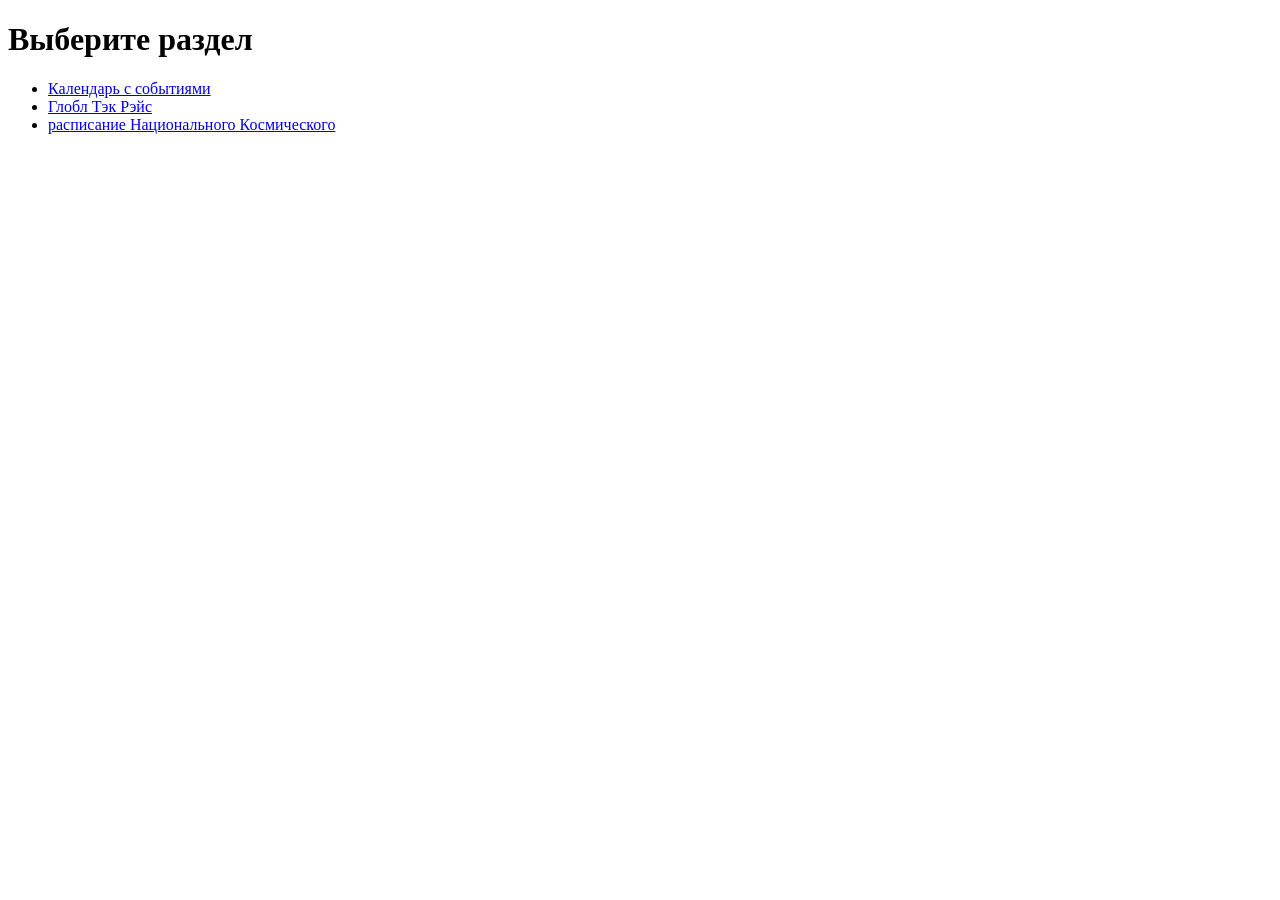
==== index.html @ 37ff6e16 "Rename main.html to index.html" ====
<!DOCTYPE html>
<html>
<head>
    <title>Главная</title>
</head>
<body>
    <h1>Выберите раздел</h1>
    <ul>
        <li><a href="calendar-events.html">Календарь с событиями</a></li>
        <li><a href="racing_manager.html">Глобл Тэк Рэйс</a></li>
        <li><a href="uni_schedule.html">расписание Национального Космического</a></li>
    </ul>
</body>
</html>
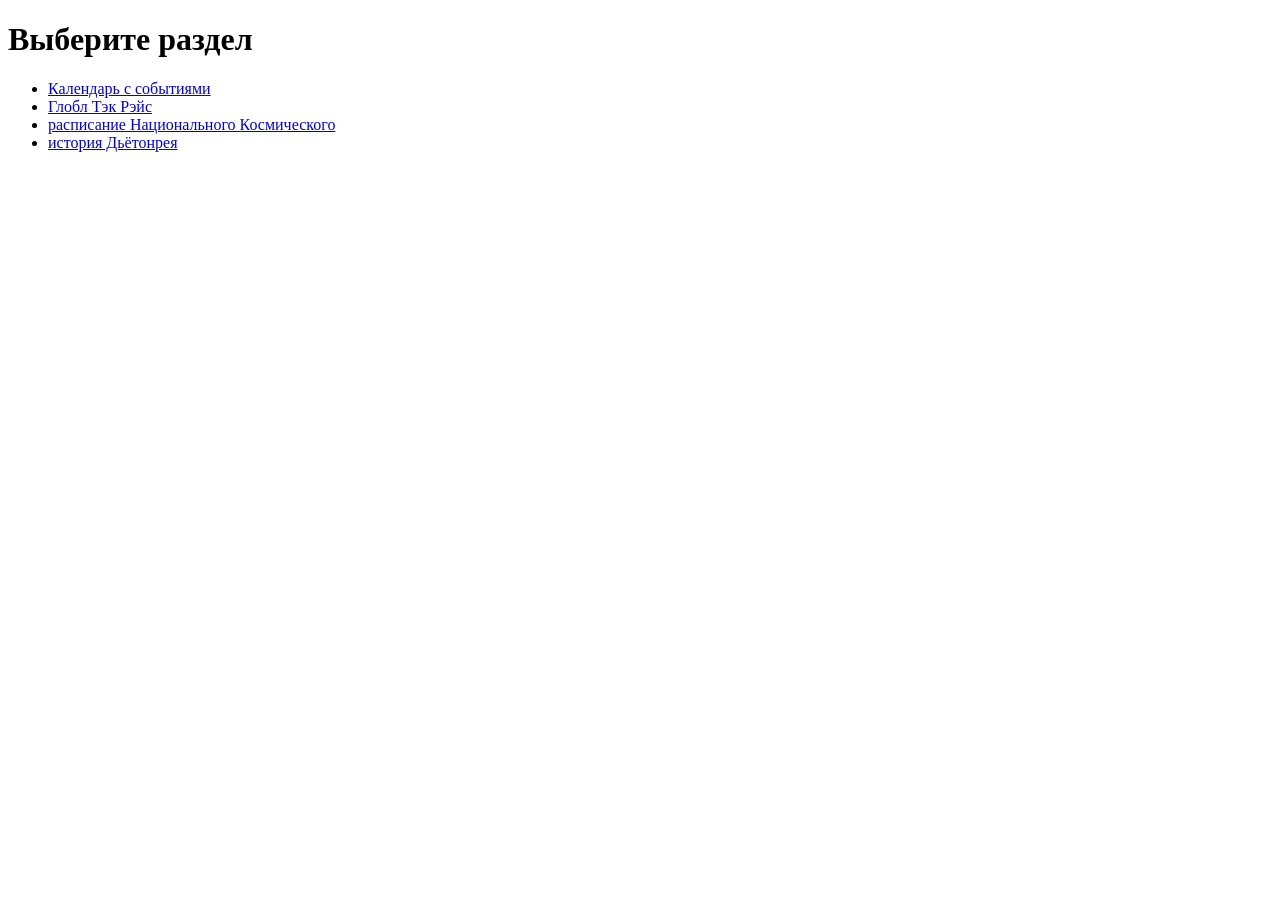
==== commit 93e51e8b: "Update index.html" ====
--- a/index.html
+++ b/index.html
@@ -9,6 +9,7 @@
         <li><a href="calendar-events.html">Календарь с событиями</a></li>
         <li><a href="racing_manager.html">Глобл Тэк Рэйс</a></li>
         <li><a href="uni_schedule.html">расписание Национального Космического</a></li>
+        <li><a href="history.html">история Дьётонрея</a></li>
     </ul>
 </body>
 </html>
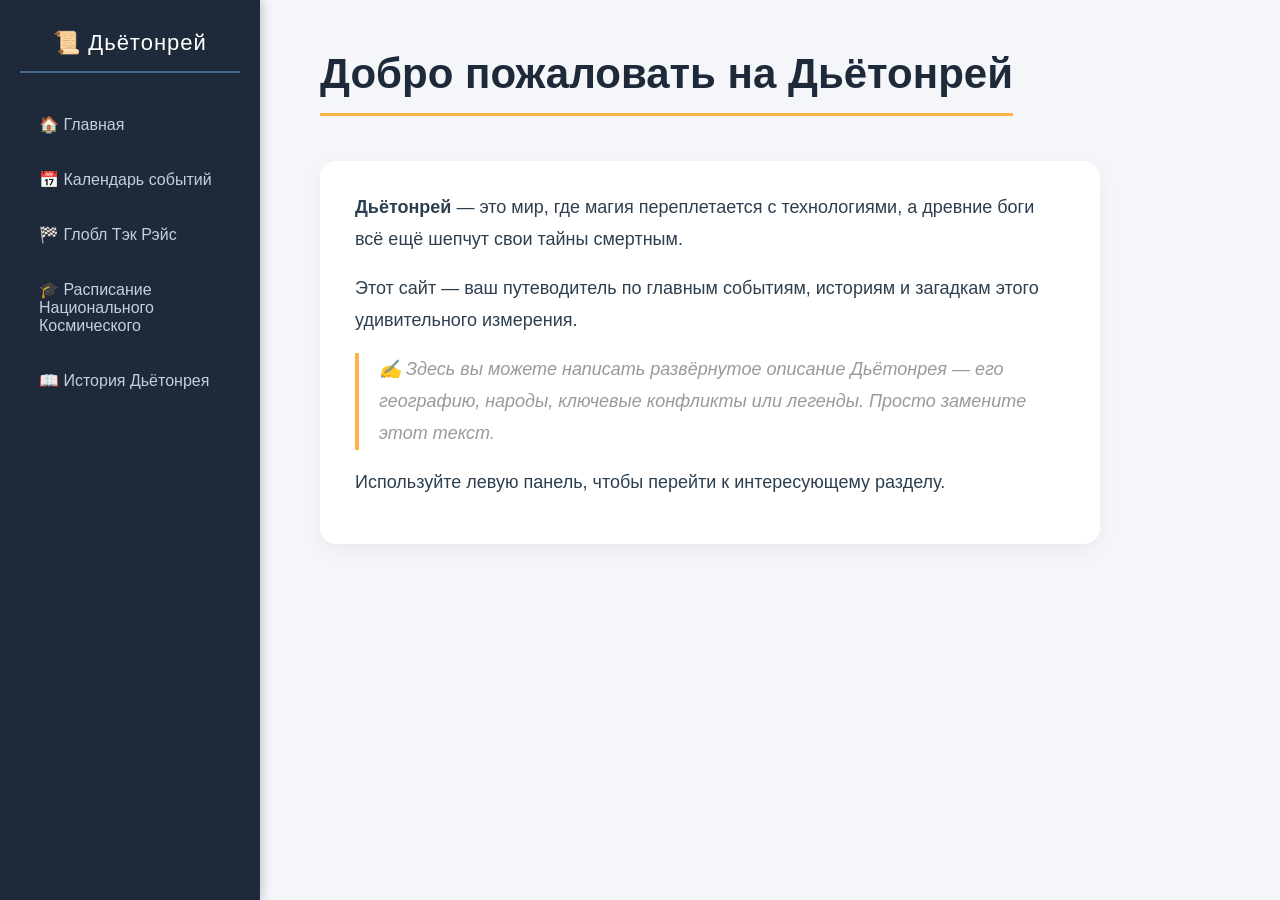
==== commit 5325c993: "Update index.html" ====
--- a/index.html
+++ b/index.html
@@ -1,15 +1,177 @@
 <!DOCTYPE html>
-<html>
+<html lang="ru">
 <head>
-    <title>Главная</title>
+    <meta charset="UTF-8">
+    <meta name="viewport" content="width=device-width, initial-scale=1.0">
+    <title>Дьётонрей — главная</title>
+    <style>
+        /* Общий сброс */
+        * {
+            margin: 0;
+            padding: 0;
+            box-sizing: border-box;
+        }
+
+        body {
+            font-family: 'Segoe UI', Tahoma, Geneva, Verdana, sans-serif;
+            background: #f4f6f9;
+            display: flex;
+            min-height: 100vh;
+        }
+
+        /* Левая колонка — фиксированная */
+        .sidebar {
+            width: 260px;
+            background: #1e2a3a;
+            color: #fff;
+            padding: 30px 20px;
+            position: sticky;
+            top: 0;
+            height: 100vh;
+            overflow-y: auto;
+            box-shadow: 2px 0 10px rgba(0, 0, 0, 0.2);
+            flex-shrink: 0;
+        }
+
+        .sidebar h2 {
+            font-size: 22px;
+            font-weight: 300;
+            letter-spacing: 1px;
+            margin-bottom: 30px;
+            border-bottom: 2px solid #4a6a8a;
+            padding-bottom: 15px;
+            text-align: center;
+        }
+
+        .sidebar ul {
+            list-style: none;
+        }
+
+        .sidebar ul li {
+            margin-bottom: 12px;
+        }
+
+        .sidebar ul li a {
+            display: block;
+            color: #c0d0e0;
+            text-decoration: none;
+            padding: 12px 16px;
+            border-radius: 8px;
+            transition: background 0.3s, color 0.3s, padding-left 0.3s;
+            font-size: 16px;
+            border-left: 3px solid transparent;
+        }
+
+        .sidebar ul li a:hover {
+            background: #2a3f55;
+            color: #fff;
+            padding-left: 24px;
+            border-left-color: #ffb347;
+        }
+
+        /* Основной контент */
+        .main-content {
+            flex: 1;
+            padding: 50px 60px;
+            max-width: 900px;
+        }
+
+        .main-content h1 {
+            font-size: 42px;
+            color: #1e2a3a;
+            margin-bottom: 20px;
+            border-bottom: 3px solid #ffb347;
+            padding-bottom: 15px;
+            display: inline-block;
+        }
+
+        .main-content .welcome-text {
+            font-size: 18px;
+            line-height: 1.8;
+            color: #2d3f4f;
+            background: #fff;
+            padding: 30px 35px;
+            border-radius: 16px;
+            box-shadow: 0 6px 20px rgba(0, 0, 0, 0.05);
+            margin-top: 25px;
+        }
+
+        .main-content .welcome-text p {
+            margin-bottom: 16px;
+        }
+
+        .main-content .welcome-text .placeholder {
+            color: #999;
+            font-style: italic;
+            border-left: 4px solid #ffb347;
+            padding-left: 20px;
+        }
+
+        /* Адаптивность для маленьких экранов */
+        @media (max-width: 768px) {
+            body {
+                flex-direction: column;
+            }
+            .sidebar {
+                width: 100%;
+                height: auto;
+                position: static;
+                padding: 20px;
+            }
+            .sidebar ul {
+                display: flex;
+                flex-wrap: wrap;
+                gap: 8px;
+            }
+            .sidebar ul li {
+                margin: 0;
+                flex: 1 0 auto;
+            }
+            .sidebar ul li a {
+                padding: 10px 14px;
+                font-size: 14px;
+                border-left: none;
+                border-bottom: 2px solid transparent;
+            }
+            .sidebar ul li a:hover {
+                padding-left: 14px;
+                border-bottom-color: #ffb347;
+            }
+            .main-content {
+                padding: 30px 20px;
+            }
+            .main-content h1 {
+                font-size: 32px;
+            }
+        }
+    </style>
 </head>
 <body>
-    <h1>Выберите раздел</h1>
-    <ul>
-        <li><a href="calendar-events.html">Календарь с событиями</a></li>
-        <li><a href="racing_manager.html">Глобл Тэк Рэйс</a></li>
-        <li><a href="uni_schedule.html">расписание Национального Космического</a></li>
-        <li><a href="history.html">история Дьётонрея</a></li>
-    </ul>
+
+    <!-- Левая панель навигации -->
+    <nav class="sidebar">
+        <h2>📜 Дьётонрей</h2>
+        <ul>
+            <li><a href="index.html">🏠 Главная</a></li>
+            <li><a href="calendar-events.html">📅 Календарь событий</a></li>
+            <li><a href="racing_manager.html">🏁 Глобл Тэк Рэйс</a></li>
+            <li><a href="uni_schedule.html">🎓 Расписание Национального Космического</a></li>
+            <li><a href="history.html">📖 История Дьётонрея</a></li>
+        </ul>
+    </nav>
+
+    <!-- Основная часть -->
+    <main class="main-content">
+        <h1>Добро пожаловать на Дьётонрей</h1>
+
+        <div class="welcome-text">
+            <!-- Здесь вы вставите своё описание мира -->
+            <p><strong>Дьётонрей</strong> — это мир, где магия переплетается с технологиями, а древние боги всё ещё шепчут свои тайны смертным.</p>
+            <p>Этот сайт — ваш путеводитель по главным событиям, историям и загадкам этого удивительного измерения.</p>
+            <p class="placeholder">✍️ <em>Здесь вы можете написать развёрнутое описание Дьётонрея — его географию, народы, ключевые конфликты или легенды. Просто замените этот текст.</em></p>
+            <p>Используйте левую панель, чтобы перейти к интересующему разделу.</p>
+        </div>
+    </main>
+
 </body>
 </html>
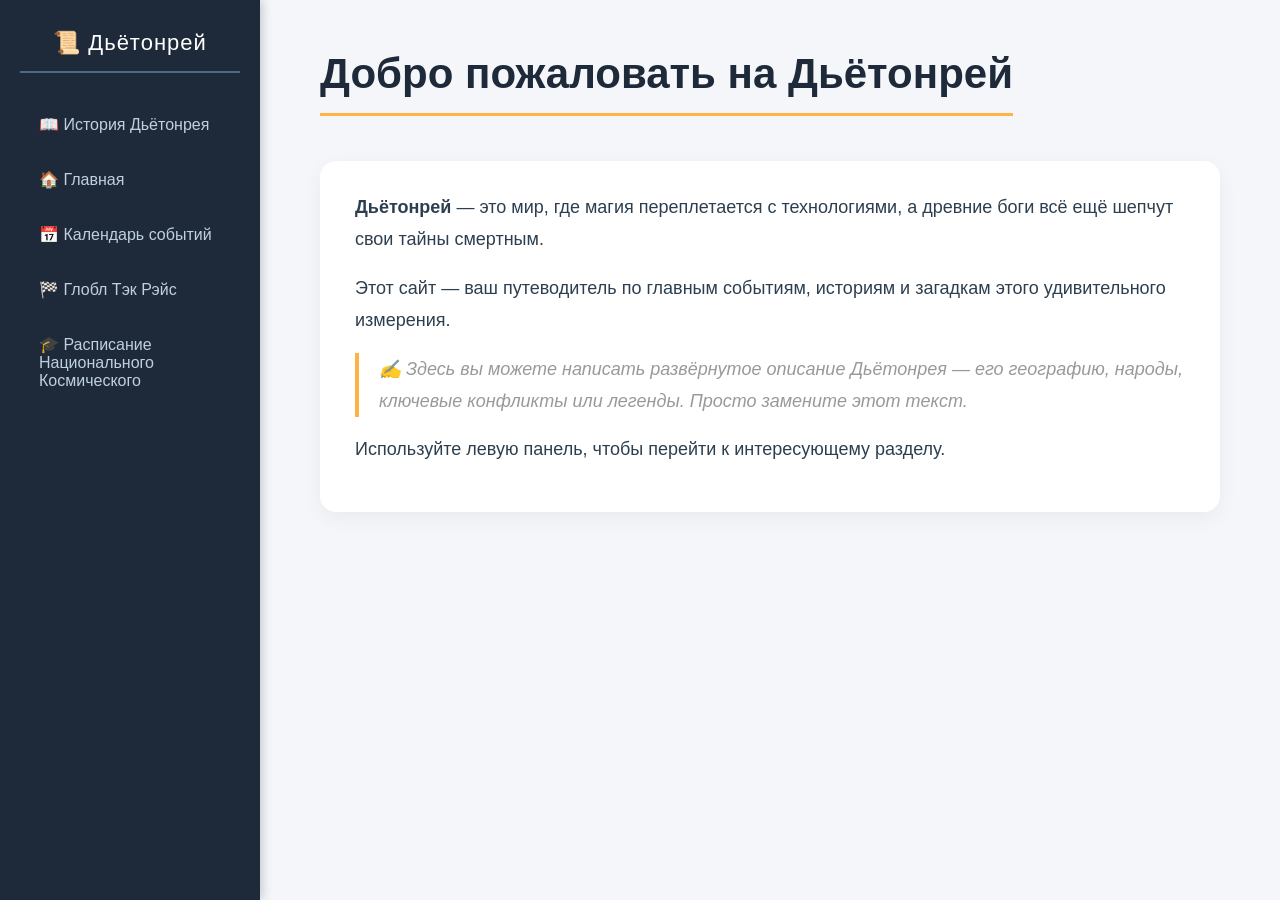
==== commit b77bc27f: "Update index.html" ====
--- a/index.html
+++ b/index.html
@@ -4,147 +4,7 @@
     <meta charset="UTF-8">
     <meta name="viewport" content="width=device-width, initial-scale=1.0">
     <title>Дьётонрей — главная</title>
-    <style>
-        /* Общий сброс */
-        * {
-            margin: 0;
-            padding: 0;
-            box-sizing: border-box;
-        }
-
-        body {
-            font-family: 'Segoe UI', Tahoma, Geneva, Verdana, sans-serif;
-            background: #f4f6f9;
-            display: flex;
-            min-height: 100vh;
-        }
-
-        /* Левая колонка — фиксированная */
-        .sidebar {
-            width: 260px;
-            background: #1e2a3a;
-            color: #fff;
-            padding: 30px 20px;
-            position: sticky;
-            top: 0;
-            height: 100vh;
-            overflow-y: auto;
-            box-shadow: 2px 0 10px rgba(0, 0, 0, 0.2);
-            flex-shrink: 0;
-        }
-
-        .sidebar h2 {
-            font-size: 22px;
-            font-weight: 300;
-            letter-spacing: 1px;
-            margin-bottom: 30px;
-            border-bottom: 2px solid #4a6a8a;
-            padding-bottom: 15px;
-            text-align: center;
-        }
-
-        .sidebar ul {
-            list-style: none;
-        }
-
-        .sidebar ul li {
-            margin-bottom: 12px;
-        }
-
-        .sidebar ul li a {
-            display: block;
-            color: #c0d0e0;
-            text-decoration: none;
-            padding: 12px 16px;
-            border-radius: 8px;
-            transition: background 0.3s, color 0.3s, padding-left 0.3s;
-            font-size: 16px;
-            border-left: 3px solid transparent;
-        }
-
-        .sidebar ul li a:hover {
-            background: #2a3f55;
-            color: #fff;
-            padding-left: 24px;
-            border-left-color: #ffb347;
-        }
-
-        /* Основной контент */
-        .main-content {
-            flex: 1;
-            padding: 50px 60px;
-            max-width: 900px;
-        }
-
-        .main-content h1 {
-            font-size: 42px;
-            color: #1e2a3a;
-            margin-bottom: 20px;
-            border-bottom: 3px solid #ffb347;
-            padding-bottom: 15px;
-            display: inline-block;
-        }
-
-        .main-content .welcome-text {
-            font-size: 18px;
-            line-height: 1.8;
-            color: #2d3f4f;
-            background: #fff;
-            padding: 30px 35px;
-            border-radius: 16px;
-            box-shadow: 0 6px 20px rgba(0, 0, 0, 0.05);
-            margin-top: 25px;
-        }
-
-        .main-content .welcome-text p {
-            margin-bottom: 16px;
-        }
-
-        .main-content .welcome-text .placeholder {
-            color: #999;
-            font-style: italic;
-            border-left: 4px solid #ffb347;
-            padding-left: 20px;
-        }
-
-        /* Адаптивность для маленьких экранов */
-        @media (max-width: 768px) {
-            body {
-                flex-direction: column;
-            }
-            .sidebar {
-                width: 100%;
-                height: auto;
-                position: static;
-                padding: 20px;
-            }
-            .sidebar ul {
-                display: flex;
-                flex-wrap: wrap;
-                gap: 8px;
-            }
-            .sidebar ul li {
-                margin: 0;
-                flex: 1 0 auto;
-            }
-            .sidebar ul li a {
-                padding: 10px 14px;
-                font-size: 14px;
-                border-left: none;
-                border-bottom: 2px solid transparent;
-            }
-            .sidebar ul li a:hover {
-                padding-left: 14px;
-                border-bottom-color: #ffb347;
-            }
-            .main-content {
-                padding: 30px 20px;
-            }
-            .main-content h1 {
-                font-size: 32px;
-            }
-        }
-    </style>
+    <link rel="stylesheet" href="style.css">
 </head>
 <body>
 
@@ -152,11 +12,11 @@
     <nav class="sidebar">
         <h2>📜 Дьётонрей</h2>
         <ul>
+            <li><a href="history.html">📖 История Дьётонрея</a></li>
             <li><a href="index.html">🏠 Главная</a></li>
             <li><a href="calendar-events.html">📅 Календарь событий</a></li>
             <li><a href="racing_manager.html">🏁 Глобл Тэк Рэйс</a></li>
             <li><a href="uni_schedule.html">🎓 Расписание Национального Космического</a></li>
-            <li><a href="history.html">📖 История Дьётонрея</a></li>
         </ul>
     </nav>
 
--- a/style.css
+++ b/style.css
@@ -0,0 +1,139 @@
+ /* Общий сброс */
+        * {
+            margin: 0;
+            padding: 0;
+            box-sizing: border-box;
+        }
+
+        body {
+            font-family: 'Segoe UI', Tahoma, Geneva, Verdana, sans-serif;
+            background: #f4f6f9;
+            display: flex;
+            min-height: 100vh;
+        }
+
+        /* Левая колонка — фиксированная */
+        .sidebar {
+            width: 260px;
+            background: #1e2a3a;
+            color: #fff;
+            padding: 30px 20px;
+            position: sticky;
+            top: 0;
+            height: 100vh;
+            overflow-y: auto;
+            box-shadow: 2px 0 10px rgba(0, 0, 0, 0.2);
+            flex-shrink: 0;
+        }
+
+        .sidebar h2 {
+            font-size: 22px;
+            font-weight: 300;
+            letter-spacing: 1px;
+            margin-bottom: 30px;
+            border-bottom: 2px solid #4a6a8a;
+            padding-bottom: 15px;
+            text-align: center;
+        }
+
+        .sidebar ul {
+            list-style: none;
+        }
+
+        .sidebar ul li {
+            margin-bottom: 12px;
+        }
+
+        .sidebar ul li a {
+            display: block;
+            color: #c0d0e0;
+            text-decoration: none;
+            padding: 12px 16px;
+            border-radius: 8px;
+            transition: background 0.3s, color 0.3s, padding-left 0.3s;
+            font-size: 16px;
+            border-left: 3px solid transparent;
+        }
+
+        .sidebar ul li a:hover {
+            background: #2a3f55;
+            color: #fff;
+            padding-left: 24px;
+            border-left-color: #ffb347;
+        }
+
+        /* Основной контент */
+        .main-content {
+            flex: 1;
+            padding: 50px 60px;
+            max-width: 100%;
+        }
+
+        .main-content h1 {
+            font-size: 42px;
+            color: #1e2a3a;
+            margin-bottom: 20px;
+            border-bottom: 3px solid #ffb347;
+            padding-bottom: 15px;
+            display: inline-block;
+        }
+
+        .main-content .welcome-text {
+            font-size: 18px;
+            line-height: 1.8;
+            color: #2d3f4f;
+            background: #fff;
+            padding: 30px 35px;
+            border-radius: 16px;
+            box-shadow: 0 6px 20px rgba(0, 0, 0, 0.05);
+            margin-top: 25px;
+        }
+
+        .main-content .welcome-text p {
+            margin-bottom: 16px;
+        }
+
+        .main-content .welcome-text .placeholder {
+            color: #999;
+            font-style: italic;
+            border-left: 4px solid #ffb347;
+            padding-left: 20px;
+        }
+
+        /* Адаптивность для маленьких экранов */
+        @media (max-width: 768px) {
+            body {
+                flex-direction: column;
+            }
+            .sidebar {
+                width: 100%;
+                height: auto;
+                position: static;
+                padding: 20px;
+            }
+            .sidebar ul {
+                display: flex;
+                flex-wrap: wrap;
+                gap: 8px;
+            }
+            .sidebar ul li {
+                margin: 0;
+                flex: 1 0 auto;
+            }
+            .sidebar ul li a {
+                padding: 10px 14px;
+                font-size: 14px;
+                border-left: none;
+                border-bottom: 2px solid transparent;
+            }
+            .sidebar ul li a:hover {
+                padding-left: 14px;
+                border-bottom-color: #ffb347;
+            }
+            .main-content {
+                padding: 30px 20px;
+            }
+            .main-content h1 {
+                font-size: 32px;
+            }
+        }
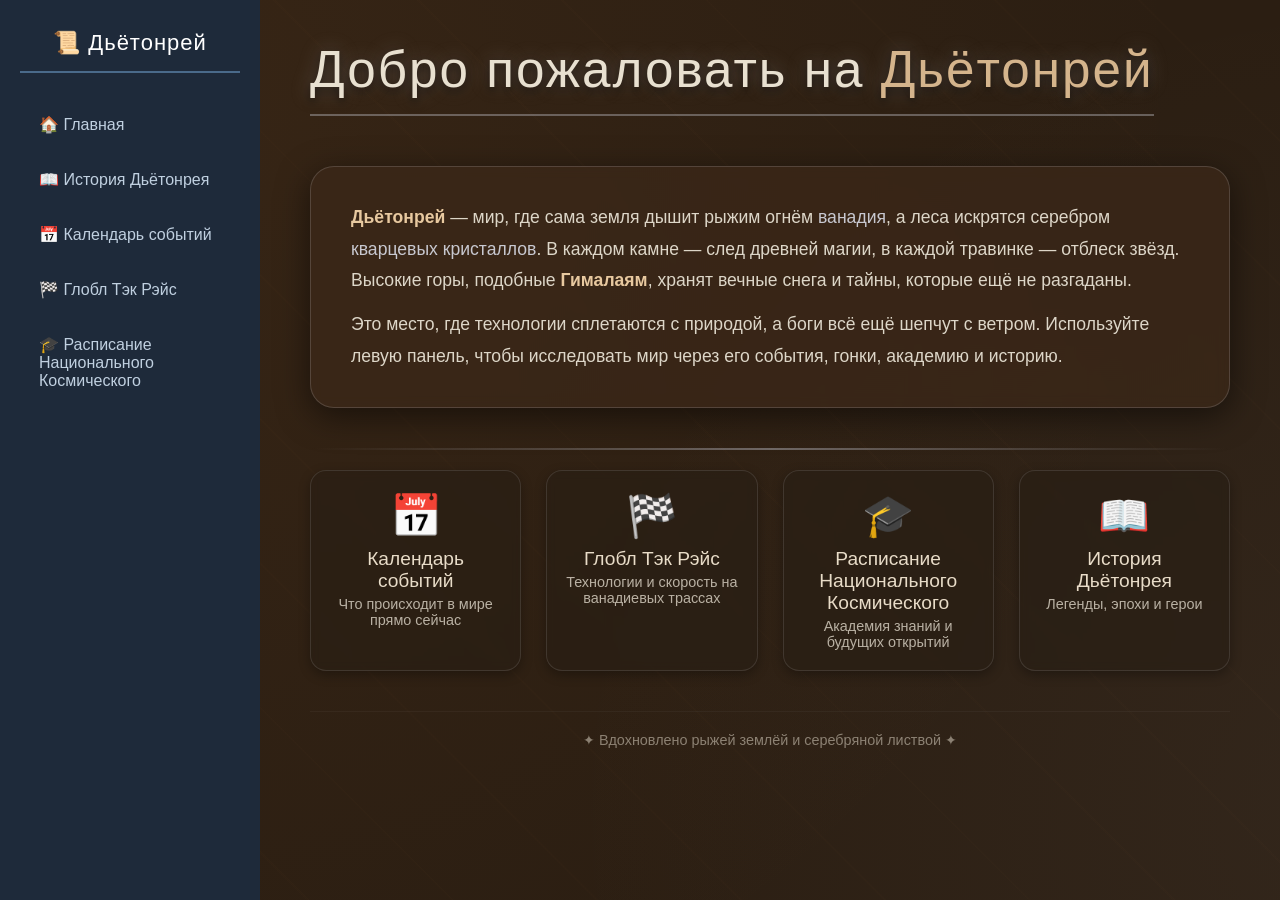
==== commit f167973b: "Update index.html" ====
--- a/index.html
+++ b/index.html
@@ -3,34 +3,218 @@
 <head>
     <meta charset="UTF-8">
     <meta name="viewport" content="width=device-width, initial-scale=1.0">
-    <title>Дьётонрей — главная</title>
+    <title>Дьётонрей — мир рыжей земли и серебряных лесов</title>
+    <!-- Подключаем общий стиль для колонки и каркаса -->
     <link rel="stylesheet" href="style.css">
+    <!-- Дополнительные стили только для главной страницы -->
+    <style>
+        /* Переопределяем фон и текст для main-content */
+        .main-content {
+            background: #2b1e12; /* тёмный рыжевато-коричневый, как почва */
+            color: #e8e0d0;
+            max-width: 100%;
+            padding: 40px 50px;
+            position: relative;
+            overflow: hidden;
+            min-height: 100vh;
+        }
+
+        /* Декоративный фон: имитация руды и кристаллов */
+        .main-content::before {
+            content: '';
+            position: absolute;
+            top: -50%;
+            left: -50%;
+            width: 200%;
+            height: 200%;
+            background: radial-gradient(circle at 20% 30%, rgba(192, 120, 60, 0.08) 0%, transparent 50%),
+                        radial-gradient(circle at 80% 70%, rgba(200, 200, 210, 0.05) 0%, transparent 40%),
+                        repeating-linear-gradient(45deg, transparent, transparent 100px, rgba(160, 100, 50, 0.02) 100px, rgba(160, 100, 50, 0.02) 102px);
+            pointer-events: none;
+            z-index: 0;
+        }
+
+        /* Все содержимое поверх фона */
+        .main-content > * {
+            position: relative;
+            z-index: 1;
+        }
+
+        /* Заголовок с серебряным свечением */
+        .main-content h1 {
+            font-size: 3.2rem;
+            font-weight: 300;
+            color: #e8e0d0;
+            text-shadow: 0 0 20px rgba(192, 192, 200, 0.3), 0 4px 8px rgba(0,0,0,0.6);
+            margin-bottom: 20px;
+            border-bottom: 2px solid rgba(192, 192, 200, 0.4);
+            padding-bottom: 15px;
+            display: inline-block;
+            letter-spacing: 2px;
+        }
+        .main-content h1 span {
+            color: #d4b48c; /* рыжий оттенок */
+        }
+
+        /* Основной блок с описанием */
+        .welcome-card {
+            background: rgba(60, 40, 25, 0.7);
+            backdrop-filter: blur(6px);
+            border: 1px solid rgba(192, 192, 200, 0.2);
+            border-radius: 24px;
+            padding: 35px 40px;
+            margin: 30px 0 40px 0;
+            box-shadow: 0 8px 32px rgba(0,0,0,0.5);
+            line-height: 1.8;
+            font-size: 1.1rem;
+            color: #ddd6c8;
+        }
+        .welcome-card strong {
+            color: #e8c9a0; /* светлый рыжий */
+        }
+        .welcome-card .silver {
+            color: #c8c8d0;
+            font-weight: 500;
+        }
+
+        /* Сетка карточек разделов */
+        .section-grid {
+            display: grid;
+            grid-template-columns: repeat(auto-fit, minmax(200px, 1fr));
+            gap: 25px;
+            margin-top: 20px;
+        }
+        .section-card {
+            background: rgba(40, 30, 20, 0.6);
+            backdrop-filter: blur(4px);
+            border: 1px solid rgba(192, 192, 200, 0.15);
+            border-radius: 16px;
+            padding: 20px 18px;
+            text-align: center;
+            transition: all 0.3s ease;
+            text-decoration: none;
+            color: #ddd6c8;
+            box-shadow: 0 4px 12px rgba(0,0,0,0.3);
+        }
+        .section-card:hover {
+            transform: translateY(-6px);
+            border-color: #d4b48c;
+            background: rgba(60, 40, 25, 0.8);
+            box-shadow: 0 8px 24px rgba(192, 120, 60, 0.3);
+        }
+        .section-card .icon {
+            font-size: 2.6rem;
+            display: block;
+            margin-bottom: 8px;
+        }
+        .section-card h3 {
+            font-weight: 400;
+            font-size: 1.2rem;
+            margin: 8px 0 4px;
+            color: #e8dcc8;
+        }
+        .section-card p {
+            font-size: 0.9rem;
+            opacity: 0.8;
+            margin: 0;
+        }
+
+        /* Серебряная линия-разделитель */
+        .silver-line {
+            height: 2px;
+            background: linear-gradient(90deg, transparent, #b0b0b8, transparent);
+            margin: 30px 0 20px;
+            opacity: 0.5;
+        }
+
+        /* Адаптивность */
+        @media (max-width: 768px) {
+            .main-content {
+                padding: 25px 20px;
+            }
+            .main-content h1 {
+                font-size: 2.2rem;
+            }
+            .welcome-card {
+                padding: 20px;
+                font-size: 1rem;
+            }
+            .section-grid {
+                grid-template-columns: 1fr 1fr;
+                gap: 15px;
+            }
+        }
+        @media (max-width: 500px) {
+            .section-grid {
+                grid-template-columns: 1fr;
+            }
+        }
+    </style>
 </head>
 <body>
 
-    <!-- Левая панель навигации -->
+    <!-- ===== ЛЕВАЯ КОЛОНКА (оставляем без изменений) ===== -->
     <nav class="sidebar">
         <h2>📜 Дьётонрей</h2>
         <ul>
+            <li><a href="index.html">🏠 Главная</a></li>
             <li><a href="history.html">📖 История Дьётонрея</a></li>
-            <li><a href="index.html">🏠 Главная</a></li>
             <li><a href="calendar-events.html">📅 Календарь событий</a></li>
             <li><a href="racing_manager.html">🏁 Глобл Тэк Рэйс</a></li>
             <li><a href="uni_schedule.html">🎓 Расписание Национального Космического</a></li>
         </ul>
     </nav>
 
-    <!-- Основная часть -->
+    <!-- ===== ОСНОВНОЙ КОНТЕНТ (обновлённая главная) ===== -->
     <main class="main-content">
-        <h1>Добро пожаловать на Дьётонрей</h1>
-
-        <div class="welcome-text">
-            <!-- Здесь вы вставите своё описание мира -->
-            <p><strong>Дьётонрей</strong> — это мир, где магия переплетается с технологиями, а древние боги всё ещё шепчут свои тайны смертным.</p>
-            <p>Этот сайт — ваш путеводитель по главным событиям, историям и загадкам этого удивительного измерения.</p>
-            <p class="placeholder">✍️ <em>Здесь вы можете написать развёрнутое описание Дьётонрея — его географию, народы, ключевые конфликты или легенды. Просто замените этот текст.</em></p>
-            <p>Используйте левую панель, чтобы перейти к интересующему разделу.</p>
+
+        <h1>Добро пожаловать на <span>Дьётонрей</span></h1>
+
+        <div class="welcome-card">
+            <p>
+                <strong>Дьётонрей</strong> — мир, где сама земля дышит рыжим огнём <span class="silver">ванадия</span>, 
+                а леса искрятся серебром <span class="silver">кварцевых кристаллов</span>. 
+                В каждом камне — след древней магии, в каждой травинке — отблеск звёзд. 
+                Высокие горы, подобные <strong>Гималаям</strong>, хранят вечные снега и тайны, 
+                которые ещё не разгаданы.
+            </p>
+            <p style="margin-top: 12px;">
+                Это место, где технологии сплетаются с природой, а боги всё ещё шепчут с ветром. 
+                Используйте левую панель, чтобы исследовать мир через его события, гонки, 
+                академию и историю.
+            </p>
         </div>
+
+        <div class="silver-line"></div>
+
+        <!-- Карточки-ссылки на разделы -->
+        <div class="section-grid">
+            <a href="calendar-events.html" class="section-card">
+                <span class="icon">📅</span>
+                <h3>Календарь событий</h3>
+                <p>Что происходит в мире прямо сейчас</p>
+            </a>
+            <a href="racing_manager.html" class="section-card">
+                <span class="icon">🏁</span>
+                <h3>Глобл Тэк Рэйс</h3>
+                <p>Технологии и скорость на ванадиевых трассах</p>
+            </a>
+            <a href="uni_schedule.html" class="section-card">
+                <span class="icon">🎓</span>
+                <h3>Расписание Национального Космического</h3>
+                <p>Академия знаний и будущих открытий</p>
+            </a>
+            <a href="history.html" class="section-card">
+                <span class="icon">📖</span>
+                <h3>История Дьётонрея</h3>
+                <p>Легенды, эпохи и герои</p>
+            </a>
+        </div>
+
+        <div style="margin-top: 40px; font-size: 0.9rem; opacity: 0.5; text-align: center; border-top: 1px solid rgba(192,192,200,0.1); padding-top: 20px;">
+            ✦ Вдохновлено рыжей землёй и серебряной листвой ✦
+        </div>
+
     </main>
 
 </body>
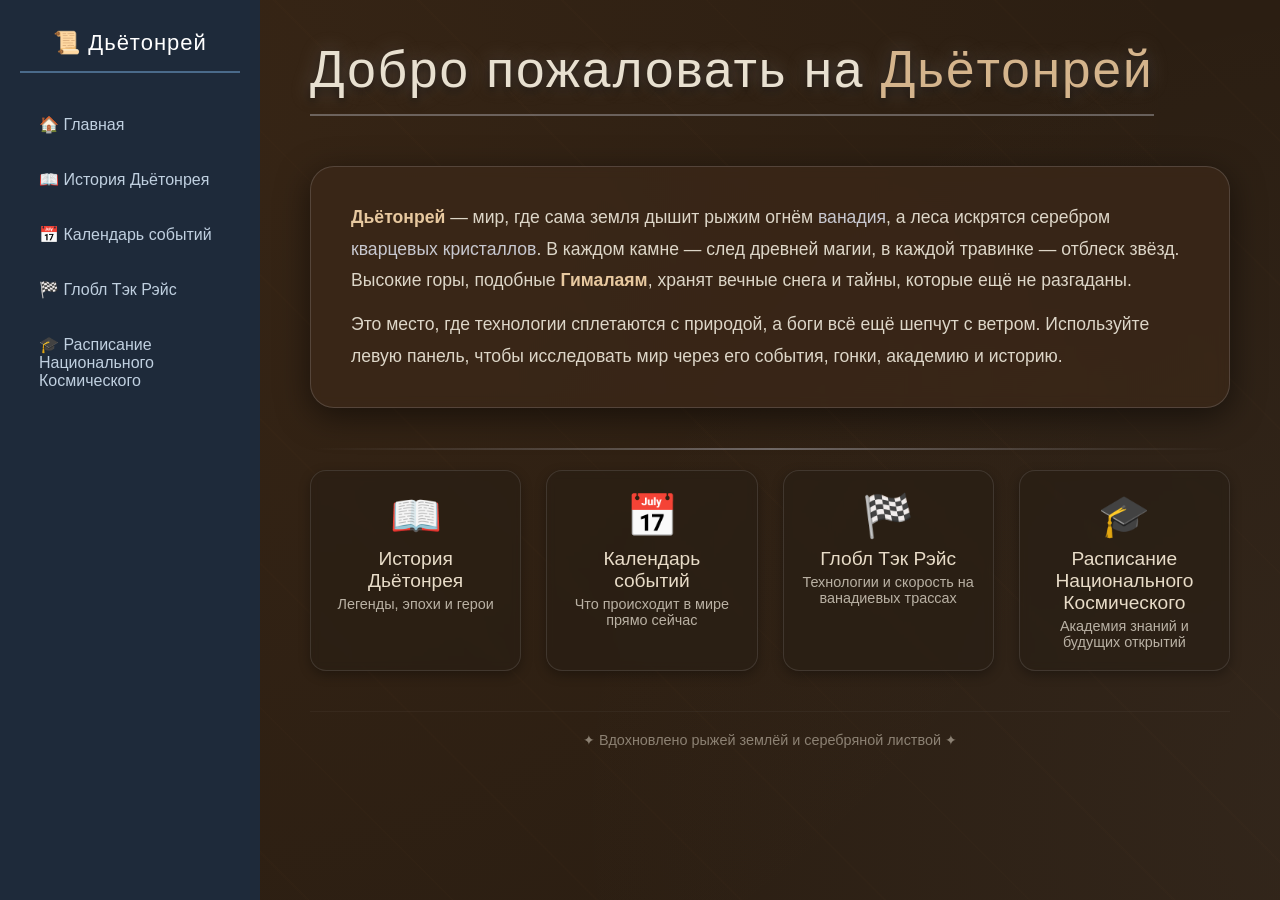
==== commit 7cc0ce5e: "Update index.html" ====
--- a/index.html
+++ b/index.html
@@ -4,7 +4,6 @@
     <meta charset="UTF-8">
     <meta name="viewport" content="width=device-width, initial-scale=1.0">
     <title>Дьётонрей — мир рыжей земли и серебряных лесов</title>
-    <!-- Подключаем общий стиль для колонки и каркаса -->
     <link rel="stylesheet" href="style.css">
     <!-- Дополнительные стили только для главной страницы -->
     <style>
@@ -153,7 +152,6 @@
 </head>
 <body>
 
-    <!-- ===== ЛЕВАЯ КОЛОНКА (оставляем без изменений) ===== -->
     <nav class="sidebar">
         <h2>📜 Дьётонрей</h2>
         <ul>
@@ -165,7 +163,6 @@
         </ul>
     </nav>
 
-    <!-- ===== ОСНОВНОЙ КОНТЕНТ (обновлённая главная) ===== -->
     <main class="main-content">
 
         <h1>Добро пожаловать на <span>Дьётонрей</span></h1>
@@ -189,6 +186,11 @@
 
         <!-- Карточки-ссылки на разделы -->
         <div class="section-grid">
+            <a href="history.html" class="section-card">
+                <span class="icon">📖</span>
+                <h3>История Дьётонрея</h3>
+                <p>Легенды, эпохи и герои</p>
+            </a>
             <a href="calendar-events.html" class="section-card">
                 <span class="icon">📅</span>
                 <h3>Календарь событий</h3>
@@ -204,11 +206,6 @@
                 <h3>Расписание Национального Космического</h3>
                 <p>Академия знаний и будущих открытий</p>
             </a>
-            <a href="history.html" class="section-card">
-                <span class="icon">📖</span>
-                <h3>История Дьётонрея</h3>
-                <p>Легенды, эпохи и герои</p>
-            </a>
         </div>
 
         <div style="margin-top: 40px; font-size: 0.9rem; opacity: 0.5; text-align: center; border-top: 1px solid rgba(192,192,200,0.1); padding-top: 20px;">
